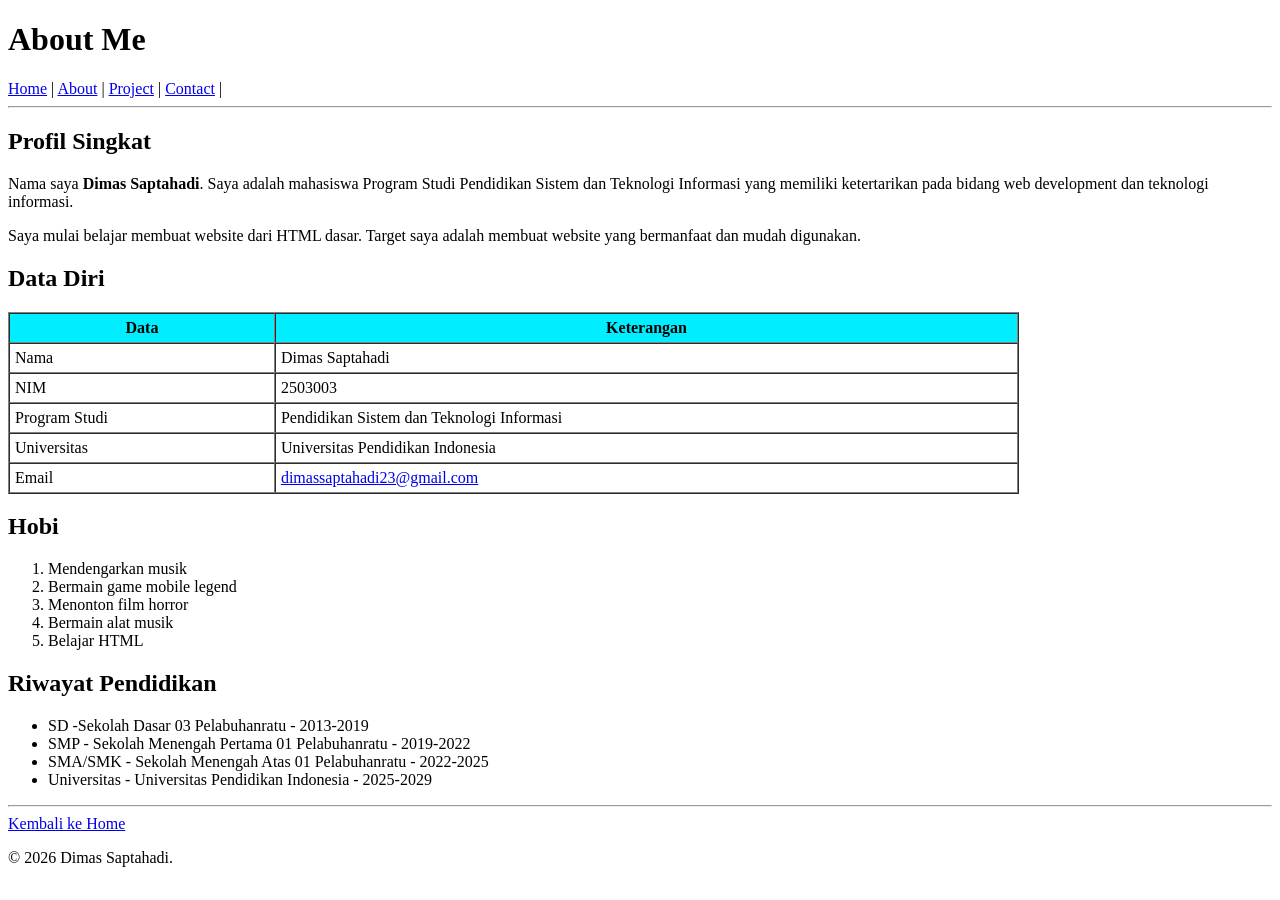
==== about.html @ c6fc11e8 "Initial commit" ====
<!DOCTYPE html>
<html lang="id">

<head>
    <meta charset="UTF-8">
    <title>About - Personal Website</title>
</head>

<body>
    <h1>About Me</h1>
    <nav>
        <a href="home.html">Home</a> |
        <a href="about.html">About</a> |
        <a href="project.html">Project</a> |
        <a href="contact.html">Contact</a> |
    </nav>
    <hr>
    <h2>Profil Singkat</h2>
    <p>
        Nama saya <strong>Dimas Saptahadi</strong>. Saya adalah mahasiswa Program Studi Pendidikan Sistem dan Teknologi
        Informasi yang memiliki ketertarikan pada bidang web development dan teknologi informasi.
    </p>
    <p>
        Saya mulai belajar membuat website dari HTML dasar.
        Target saya adalah membuat website yang bermanfaat dan mudah digunakan.
    </p>
    <h2>Data Diri</h2>
    <table border="1" cellspacing="0" cellpadding="5" width="80%`">
        <tr style="background-color: rgb(0, 238, 255);">
            <th>Data</th>
            <th>Keterangan</td>
        </tr>
        </thead>
        <tbody>
            <tr>
                <td>Nama</td>
                <td>Dimas Saptahadi</td>
            </tr>
            <tr>
                <td>NIM</td>
                <td>2503003</td>
            </tr>
            <tr>
                <td>Program Studi</td>
                <td>Pendidikan Sistem dan Teknologi Informasi</td>
            </tr>
            <tr>
                <td>Universitas</td>
                <td>Universitas Pendidikan Indonesia</td>
            </tr>
            <tr>
                <td>Email</td>
                <td><a href="mailto:dimassaptahadi23@gmail.com" target="_blank">dimassaptahadi23@gmail.com</a></td>
            </tr>
        </tbody>
    </table>
    <h2>Hobi</h2>
    <ol>
        <li>Mendengarkan musik</li>
        <li>Bermain game mobile legend</li>
        <li>Menonton film horror</li>
        <li>Bermain alat musik</li>
        <li>Belajar HTML</li>
    </ol>
    <h2>Riwayat Pendidikan</h2>
    <ul>
        <li>SD -Sekolah Dasar 03 Pelabuhanratu - 2013-2019</li>
        <li>SMP - Sekolah Menengah Pertama 01 Pelabuhanratu - 2019-2022</li>
        <li>SMA/SMK - Sekolah Menengah Atas 01 Pelabuhanratu - 2022-2025</li>
        <li>Universitas - Universitas Pendidikan Indonesia - 2025-2029</li>
    </ul>
    <hr>
    <nav>
        <a href="home.html">Kembali ke Home
        </a>
        <p>&copy; 2026 Dimas Saptahadi.</p>
</body>

</html>
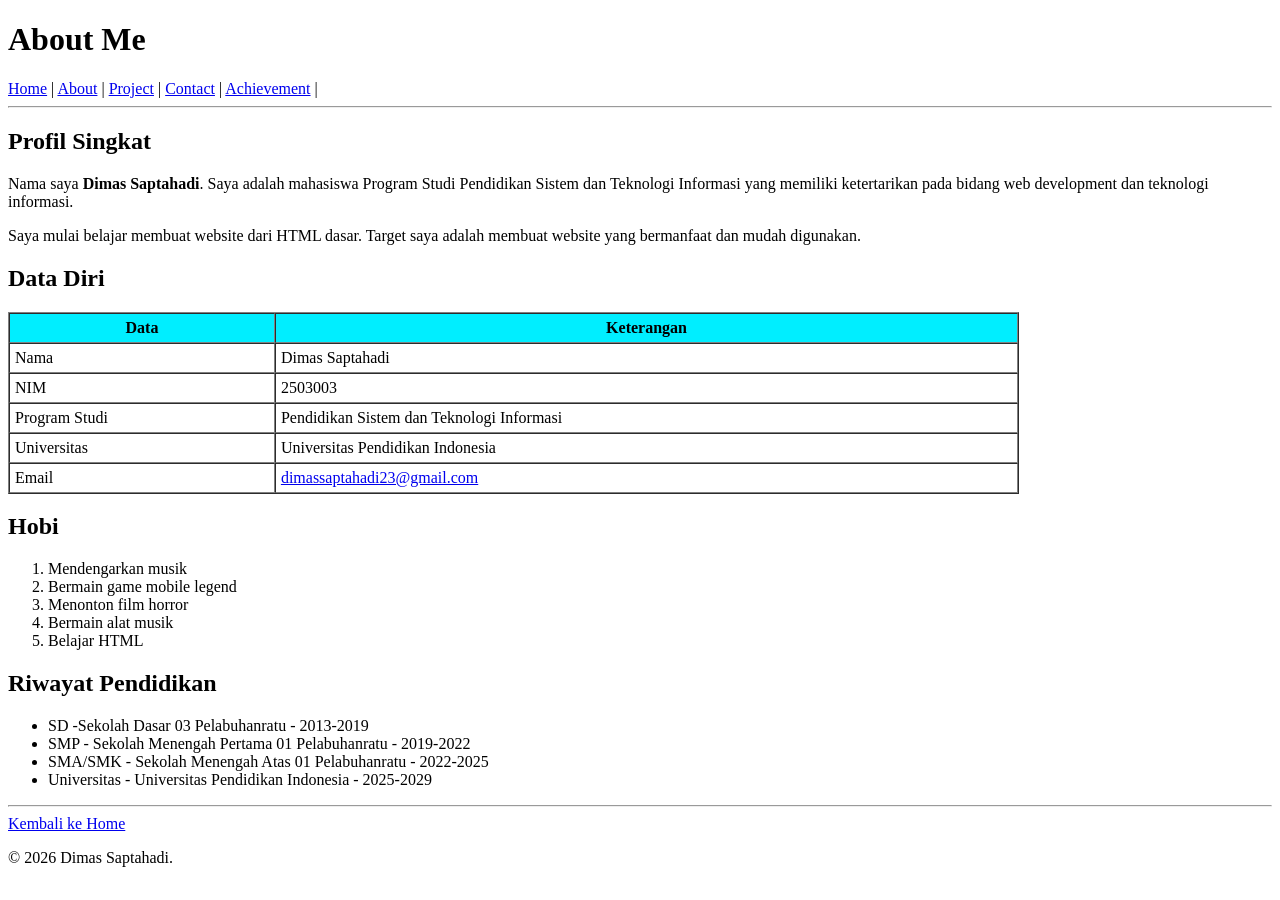
==== commit 04be359e: "memperbaharui semua halaman website" ====
--- a/about.html
+++ b/about.html
@@ -9,10 +9,11 @@
 <body>
     <h1>About Me</h1>
     <nav>
-        <a href="home.html">Home</a> |
+        <a href="index.html">Home</a> |
         <a href="about.html">About</a> |
         <a href="project.html">Project</a> |
         <a href="contact.html">Contact</a> |
+        <a href="achievement.html">Achievement</a> |
     </nav>
     <hr>
     <h2>Profil Singkat</h2>
@@ -71,7 +72,7 @@
     </ul>
     <hr>
     <nav>
-        <a href="home.html">Kembali ke Home
+        <a href="index.html">Kembali ke Home
         </a>
         <p>&copy; 2026 Dimas Saptahadi.</p>
 </body>
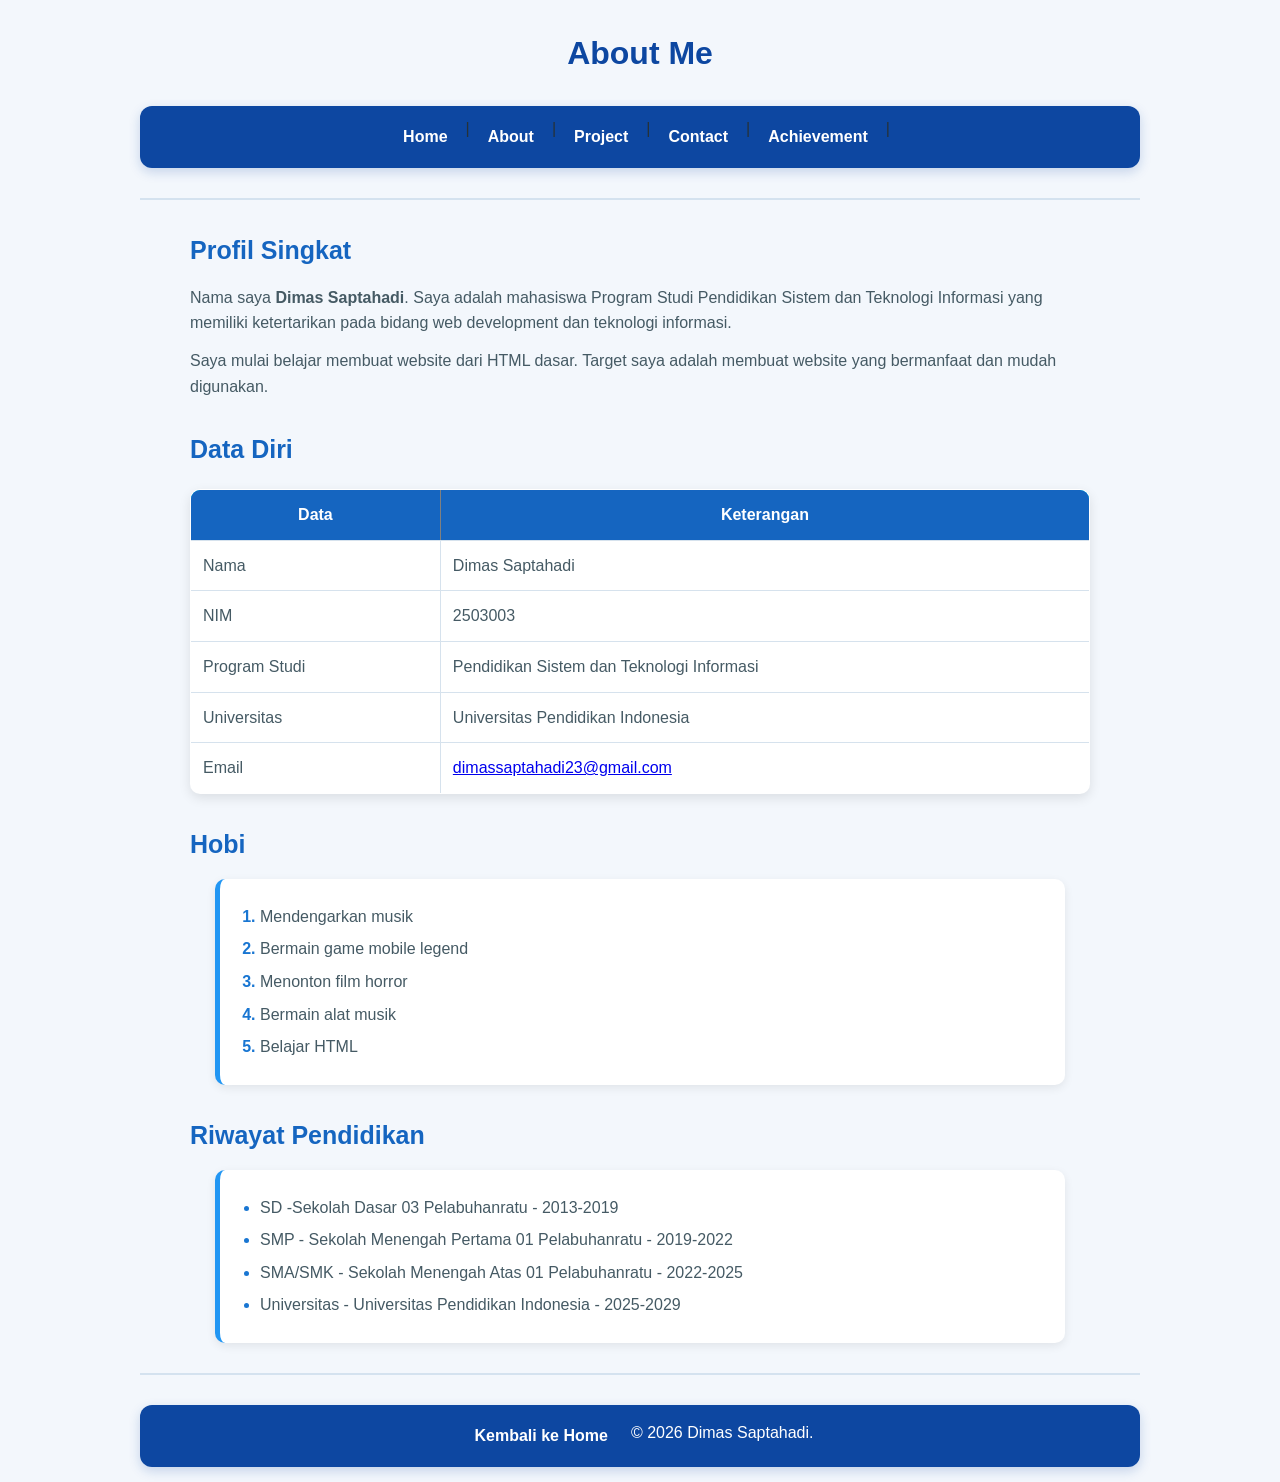
==== commit 1e03482b: "Update personal website CSS" ====
--- a/about.html
+++ b/about.html
@@ -3,7 +3,10 @@
 
 <head>
     <meta charset="UTF-8">
+    <meta name="viewport" content="width=device-width, initial-scale=1.0">
     <title>About - Personal Website</title>
+
+   <link rel="stylesheet" href="style.css">
 </head>
 
 <body>
@@ -26,7 +29,7 @@
         Target saya adalah membuat website yang bermanfaat dan mudah digunakan.
     </p>
     <h2>Data Diri</h2>
-    <table border="1" cellspacing="0" cellpadding="5" width="80%`">
+    <table border="1" cellspacing="0" cellpadding="5" width="80%">
         <tr style="background-color: rgb(0, 238, 255);">
             <th>Data</th>
             <th>Keterangan</td>
--- a/style.css
+++ b/style.css
@@ -0,0 +1,367 @@
+*{
+    box-sizing: border-box;
+}
+
+html{
+    scroll-behavior: smooth;
+}
+
+body{
+  margin: 0;
+  padding: 0;
+  background-color: #f3f7fc;
+  color: #263238;
+  font-family: Arial, sans-serif;
+  font-size: 16px;
+  line-height: 1.6;
+
+  animation: halamanMasuk 0.8s ease;
+}
+
+h1{
+  margin: 0;
+  padding: 28px 20px 12px;
+  color: #0d47a1;
+  font-size: 32px;
+  text-align: center;
+  animation: judulTurun 0.8s ease;
+}
+
+h2{
+  width: 90%;
+  max-width: 900px;
+  margin: 30px auto 15px;
+  color: #1565c0;
+  font-size: 25px;
+}
+
+h3{
+  width: 90%;
+  max-width: 900px;
+  margin: 25px auto 10px;
+  color: #1976d2;
+  font-size: 20px;
+}
+
+p{
+  width: 90%;
+  max-width: 900px;
+  margin: 12px auto;
+  color: #455a64;
+}
+
+nav{
+  display: flex;
+  justify-content: center;
+  gap: 5px;
+  flex-wrap: wrap;
+  width: 90%;
+  max-width: 1000px;
+  margin: 15px auto;
+  padding: 10px;
+  background-color: #0d47a1;
+  border-radius: 12px;
+  box-shadow: 0 4px 12px rgba(13, 71, 161, 0.20);
+}
+
+
+/*link dari navigasi*/
+
+nav a{
+  display: inline-block;
+  padding: 8px 13px;
+  color: white;
+  text-decoration: none;
+  font-weight: bold;
+  border-radius: 8px;
+  transition: 0.3s;
+}
+
+
+/*pas disentuh*/
+
+nav a:hover{
+  background-color: #29b6f6;
+  color: #06345c;
+  transform: translateY(-2px);
+}
+
+
+hr{
+  width: 90%;
+  max-width: 1000px;
+  margin: 30px auto;
+  border: none;
+  border-top: 2px solid #d4e2ef;
+}
+
+img{
+  display: block;
+  max-width: 90%;
+  height: auto;
+  margin: 20px auto;
+  border: 4px solid white;
+  border-radius: 15px;
+  box-shadow: 0 5px 15px rgba(0, 0, 0, 0.15);
+  transition: 0.3s;
+}
+
+
+/*Efek foto pas disentuh, biar kece*/
+
+img:hover{
+  transform: scale(1.03);
+  box-shadow:
+  0 8px 20px rgba(13, 71, 161, 0.25);
+}
+
+ul,
+ol{
+  width: 90%;
+  max-width: 850px;
+  margin: 15px auto;
+  padding: 18px 40px;
+  background-color: white;
+  border-left: 5px solid #2196f3;
+  border-radius: 10px;
+  box-shadow: 0 3px 10px rgba(0, 0, 0, 0.08);
+}
+
+li{
+  margin: 7px 0;
+  color: #455a64;
+}
+
+li::marker{
+  color: #1976d2;
+  font-weight: bold;
+}
+
+
+body>a{
+  color: #1565c0;
+  font-weight: bold;
+  text-decoration: none;
+  transition: 0.3s;
+}
+
+body > a:hover{
+  color: #f57c00;
+}
+
+table{
+  width: 90%;
+  max-width: 900px;
+  margin: 20px auto;
+  background-color: white;
+  border-collapse: collapse;
+  border-radius: 10px;
+  overflow: hidden;
+  box-shadow:
+  0 4px 12px rgba(0, 0, 0, 0.10);
+}
+
+
+/*header untuk tabel*/
+th{
+  padding: 12px;
+  background-color: #1565c0;
+  color: white;
+  text-align: center;
+}
+
+
+/*isi dari tabel*/
+td{
+  padding: 12px;
+  border: 1px solid #d6e2ed;
+  color: #455a64;
+}
+
+
+/*efek hover tabel*/
+tr:hover td{
+  background-color: #eaf5ff;
+}
+
+
+/*form untuk kontak*/
+input,
+select,
+textarea{
+  max-width: 100%;
+  padding: 9px;
+  border: 1px solid #b8c9d8;
+  border-radius: 7px;
+  font-family: Arial, sans-serif;
+  font-size: 15px;
+  transition: 0.3s;
+}
+
+
+/*input ketika dipilih*/
+input:focus,
+select:focus,
+textarea:focus{
+  border-color: #2196f3;
+  outline: none;
+  box-shadow:
+  0 0 5px rgba(33, 150, 243, 0.30);
+}
+
+
+/*tombol buat kirim*/
+input[type="submit"]{
+  padding: 10px 20px;
+  background-color: #1565c0;
+  color: white;
+  border: none;
+  border-radius: 7px;
+  font-weight: bold;
+  cursor: pointer;
+  transition: 0.3s;
+}
+
+input[type="submit"]:hover{
+  background-color: #0d47a1;
+  transform: translateY(-2px);
+}
+
+
+/*tombol reset*/
+input[type="reset"]{
+  padding: 10px 20px;
+  background-color: #eceff1;
+  color: #37474f;
+  border: none;
+  border-radius: 7px;
+  font-weight: bold;
+  cursor: pointer;
+  transition: 0.3s;
+}
+
+input[type="reset"]:hover{
+  background-color: #cfd8dc;
+  transform: translateY(-2px);
+}
+
+
+/*footer buat nav*/
+nav p{
+  width: auto;
+  max-width: none;
+  margin: 5px;
+  padding: 0;
+  color: white;
+  text-align: center;
+}
+
+
+/*Link di dalam teks nav*/
+nav p a{
+  color: #29b6f6;
+}
+
+nav p a:hover{
+  color: #ff9800;
+  background-color: transparent;
+}
+
+
+/*catatan kontak*/
+i {
+  display: block;
+  width: 90%;
+  max-width: 900px;
+  margin: 15px auto;
+  padding: 12px 15px;
+  background-color: #fff8e1;
+  color: #795548;
+  border-left: 4px solid #ffb300;
+  border-radius: 6px;
+}
+
+
+@keyframes halamanMasuk{
+    from{
+      opacity: 0;
+    }
+  
+    to{
+      opacity: 1;
+    }
+}
+
+
+/*animasi buat judul*/
+@keyframes judulTurun {
+
+    from{
+      opacity: 0;
+      transform: translateY(-20px);
+    }
+
+    to{
+      opacity: 1;
+      transform: translateY(0);
+    }
+}
+
+
+/*responsif buat HP*/
+@media screen and (max-width: 600px){
+    body{
+      font-size: 14px;
+    }
+  
+    h1{
+      padding-top: 20px;
+      font-size: 26px;
+    }
+  
+    h2{
+      font-size: 21px;
+    }
+
+    h3{
+      font-size: 18px;
+    }
+
+    nav{
+      width: 94%;
+      padding: 8px;
+    }
+
+    nav a{
+      padding: 7px 9px;
+      font-size: 13px;
+    }
+
+    p{
+      width: 92%;
+    }
+
+    table{
+      width: 94%;
+      font-size: 13px;
+    }
+
+    th,
+    td{
+      padding: 8px;
+    }
+
+    ul,
+    ol{
+      width: 94%;
+      padding-left: 30px;
+    }
+  
+    img{
+      max-width: 85%;
+    }
+  
+    textarea{
+      width: 100%;
+    }
+}
